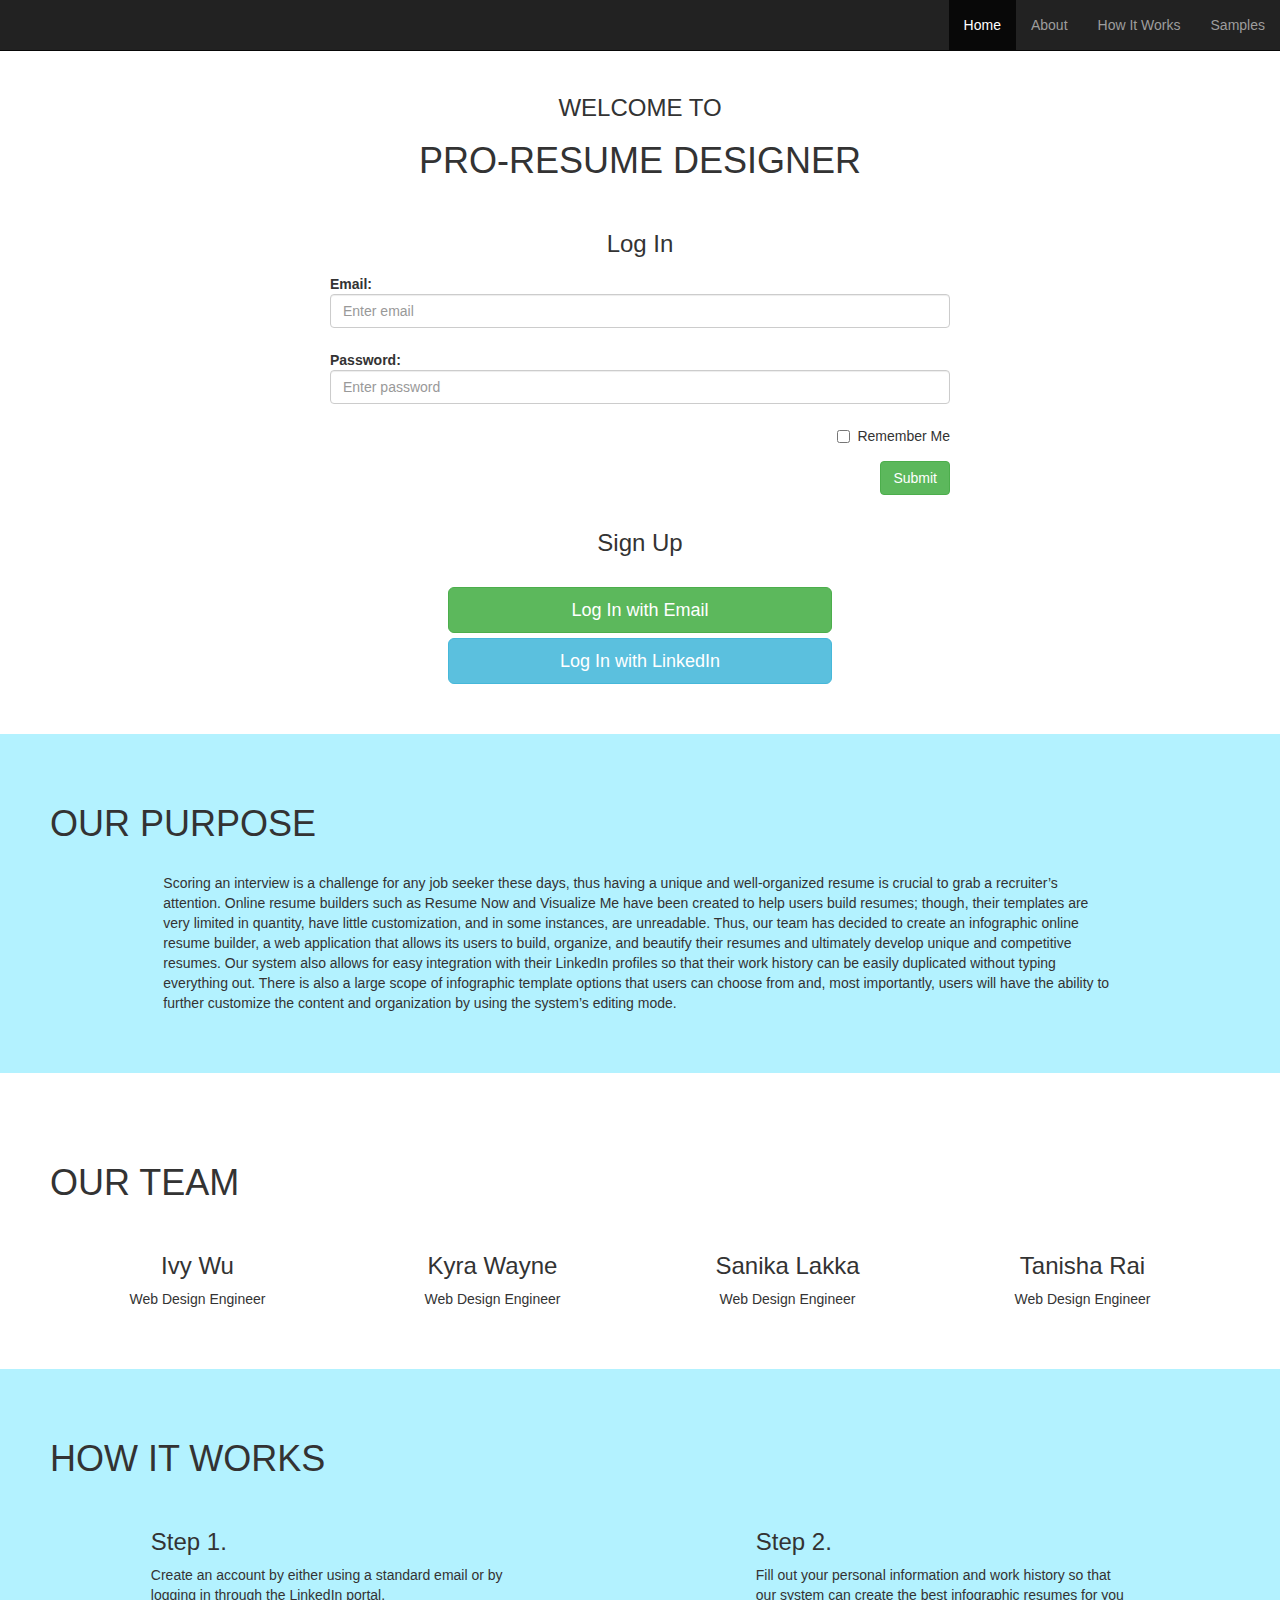
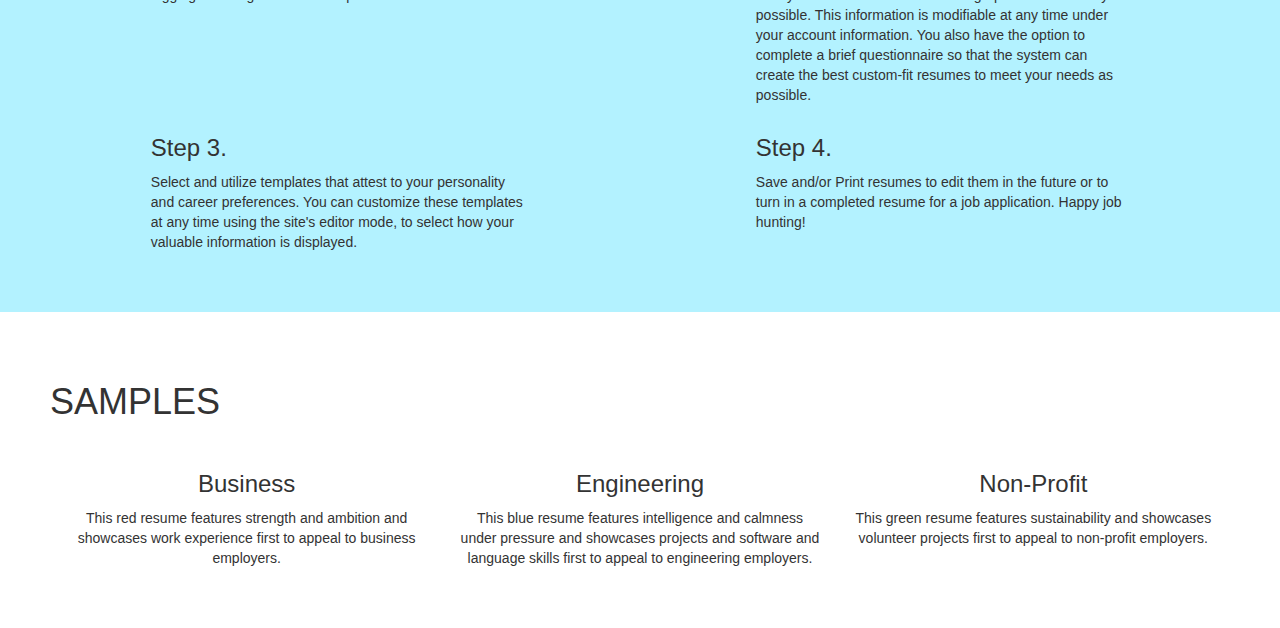
==== index.html @ 0c359d08 "foundation html and js" ====
<!DOCTYPE html>
<html lang="en">
    <head>
        <meta charset="utf-8">
        <title>Pro Resume</title>
        <link rel="stylesheet" href="https://maxcdn.bootstrapcdn.com/bootstrap/3.3.7/css/bootstrap.min.css">
        <script src="https://ajax.googleapis.com/ajax/libs/jquery/3.1.1/jquery.min.js"></script>
        <script src="https://maxcdn.bootstrapcdn.com/bootstrap/3.3.7/js/bootstrap.min.js"></script>
        <style>
            body {
                position: relative; 
                padding:75px 0 0 0;
                margin:0;
                overflow-x:hidden;
            }
            .container-fluid{
                padding:50px;
            }  
            #about,#howItWorks{
                background-color:#B3F2FF;
            } 
            #home{
                margin-top:-50px;
            }
        </style>
    </head>
    <body data-spy="scroll" data-target=".navbar" data-offset="50">
        <nav class="navbar navbar-inverse navbar-fixed-top navbar-index navbar-inline">
            <div class="navbar-header">
                <button type="button" class="navbar-toggle collapsed" data-toggle="collapse" data-target="#bs-example-navbar-collapse-1">
                    <span class="sr-only">Toggle navigation</span>
                    <span class="icon-bar"></span>
                    <span class="icon-bar"></span>
                    <span class="icon-bar"></span>
                </button>
            </div>
            
            <div class="collapse navbar-collapse">
                <ul class="nav navbar-nav pull-right">
                    <li class="active"><a href="#home">Home</a></li>
                    <li><a href="#about">About</a></li>
                    <li><a href="#howItWorks">How It Works</a></li>
                    <li><a href="#samples">Samples</a></li>
                </ul>
            </div>
        </nav>
        <div id="home" class="text-center row container-fluid">
            <h3>WELCOME TO</h3>
            <h1>PRO-RESUME DESIGNER</h1>
            <div class="text-center row">
                <br>
                <h3>Log In</h3>
                <form class="form-horizontal col-sm-6 col-sm-offset-3">
                    <div class="form-group">
                        <label class="control-label pull-left" for="email">Email:</label>
                        <input type="email" class="form-control" id="email" placeholder="Enter email">
                    </div>
                    <div class="form-group">
                        <label class="control-label pull-left" for="pwd">Password:</label>
                        <input type="password" class="form-control" id="pwd" placeholder="Enter password">
                    </div>
                    <div class="form-group">
                        <div class="pull-right">
                        <div class="checkbox">
                            <label><input type="checkbox"> Remember Me</label>
                        </div>
                        </div>
                    </div>
                    <div class="form-group">
                        <div class="pull-right">
                            <a href="account_details.html" class="btn btn-success btn-default">Submit</a>
                        </div>
                    </div>
                </form>
            </div>
            <div class="text-center row">
                <h3>Sign Up</h3>
                <br>
                <div class="col-sm-4 col-sm-offset-4">
                    <button type="submit" class="btn btn-lg btn-block btn-success">Log In with Email</button>
                    <button type="submit" class="btn btn-lg btn-block btn-info">Log In with LinkedIn</button>
                </div>
            </div>
        </div>

        <div id="about" class="container-fluid">
            <h1>OUR PURPOSE</h1>
            <br>
            <div class="col-sm-10 col-sm-offset-1">
                <p>Scoring an interview is a challenge for any job seeker these days, thus having a unique and well-organized resume is crucial to grab a recruiter’s attention. Online resume builders such as Resume Now and Visualize Me have been created to help users build resumes; though, their templates are very limited in quantity, have little customization, and in some instances, are unreadable. Thus, our team has decided to create an infographic online resume builder, a web application that allows its users to build, organize, and beautify their resumes and ultimately develop unique and competitive resumes. Our system also allows for easy integration with their LinkedIn profiles so that their work history can be easily duplicated without typing everything out. There is also a large scope of infographic template options that users can choose from and, most importantly, users will have the ability to further customize the content and organization by using the system’s editing mode.</p>
            </div>
        </div>
        <div class="container-fluid">
            <br>
            <h1>OUR TEAM</h1>
            <br>
            <div class="col-sm-3 text-center">
                <h3>Ivy Wu</h3>
                <p>Web Design Engineer</p>
            </div>
            <div class="col-sm-3 text-center">
                <h3>Kyra Wayne</h3>
                <p>Web Design Engineer</p>
            </div>
            <div class="col-sm-3 text-center">
                <h3>Sanika Lakka</h3>
                <p>Web Design Engineer</p>
            </div>
            <div class="col-sm-3 text-center">
                <h3>Tanisha Rai</h3>
                <p>Web Design Engineer</p>
            </div>
        </div>

        <div id="howItWorks" class="container-fluid">
            <h1>HOW IT WORKS</h1>
            <br>
            <div class="row">
                <div class="col-sm-4 col-sm-offset-1">
                    <h3>Step 1.</h3>
                    <p>Create an account by either using a standard email or by logging in through the LinkedIn portal.</p>
                </div>
                <div class="col-sm-2"></div>
                <div class="col-sm-4">
                    <h3>Step 2.</h3>
                    <p>Fill out your personal information and work history so that our system can create the best infographic resumes for you possible. This information is modifiable at any time under your account information. You also have the option to complete a brief questionnaire so that the system can create the best custom-fit resumes to meet your needs as possible.</p>
                </div>
            </div>
            <div class="row">
                <div class="col-sm-4 col-sm-offset-1">
                    <h3>Step 3.</h3>
                    <p>Select and utilize templates that attest to your personality and career preferences. You can customize these templates at any time using the site's editor mode, to select how your valuable information is displayed.</p>
                </div>
                <div class="col-sm-2"></div>
                <div class="col-sm-4">
                    <h3>Step 4.</h3>
                    <p>Save and/or Print resumes to edit them in the future or to turn in a completed resume for a job application. Happy job hunting!</p>
                </div>
            </div>
        </div>

        <div id="samples" class="container-fluid">
            <h1>SAMPLES</h1>
            <br>
            <div class="col-sm-4 text-center">
                <h3>Business</h3>
                <p>This red resume features strength and ambition and showcases work experience first to appeal to business employers.</p>
            </div>
            <div class="col-sm-4 text-center">
                <h3>Engineering</h3>
                <p>This blue resume features intelligence and calmness under pressure and showcases projects and software and language skills first to appeal to engineering employers.</p>
            </div>
            <div class="col-sm-4 text-center">
                <h3>Non-Profit</h3>
                <p>This green resume features sustainability and showcases volunteer projects first to appeal to non-profit employers.</p>
            </div>
        </div>
    </body>
</html>
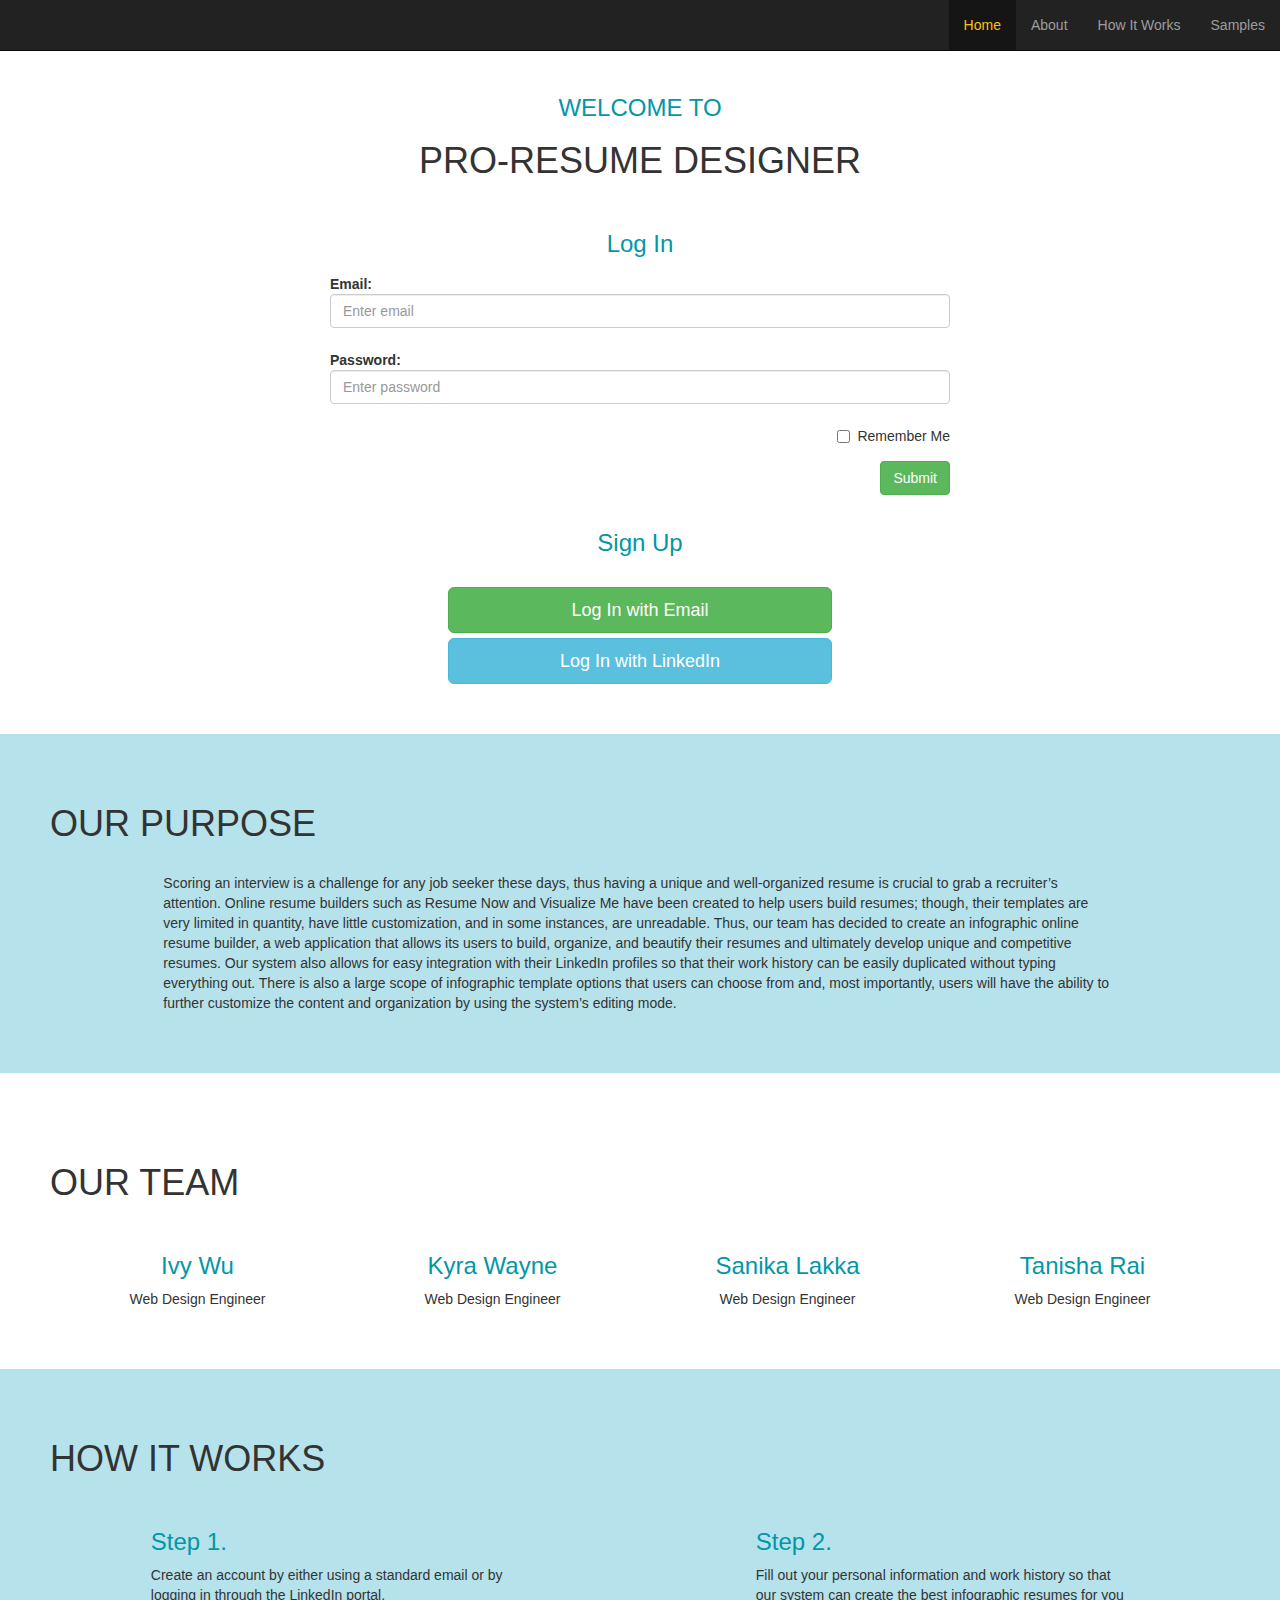
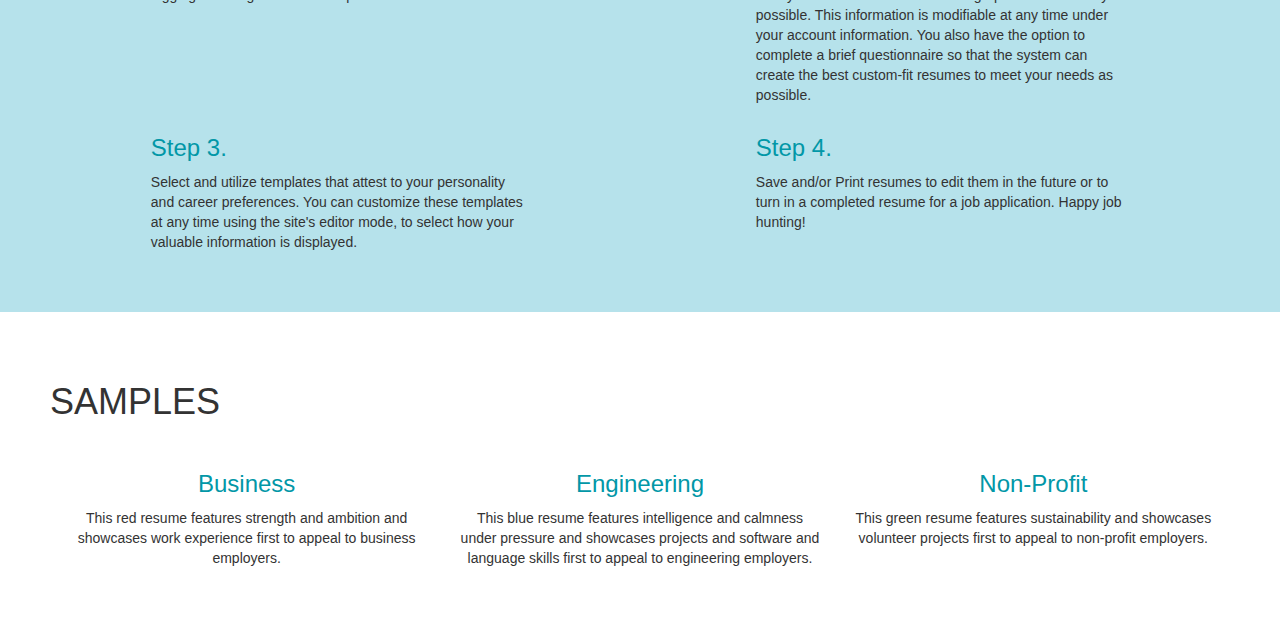
==== commit d0fed637: "moved css to folder" ====
--- a/index.html
+++ b/index.html
@@ -4,26 +4,12 @@
         <meta charset="utf-8">
         <title>Pro Resume</title>
         <link rel="stylesheet" href="https://maxcdn.bootstrapcdn.com/bootstrap/3.3.7/css/bootstrap.min.css">
+        <link rel="stylesheet" href="css/style.css">
+
         <script src="https://ajax.googleapis.com/ajax/libs/jquery/3.1.1/jquery.min.js"></script>
         <script src="https://maxcdn.bootstrapcdn.com/bootstrap/3.3.7/js/bootstrap.min.js"></script>
-        <style>
-            body {
-                position: relative; 
-                padding:75px 0 0 0;
-                margin:0;
-                overflow-x:hidden;
-            }
-            .container-fluid{
-                padding:50px;
-            }  
-            #about,#howItWorks{
-                background-color:#B3F2FF;
-            } 
-            #home{
-                margin-top:-50px;
-            }
-        </style>
     </head>
+    
     <body data-spy="scroll" data-target=".navbar" data-offset="50">
         <nav class="navbar navbar-inverse navbar-fixed-top navbar-index navbar-inline">
             <div class="navbar-header">
--- a/css/style.css
+++ b/css/style.css
@@ -0,0 +1,66 @@
+body {
+	position: relative; 
+	padding:75px 0 0 0;
+	margin:0;
+	overflow-x:hidden;
+}
+
+.container-fluid,.resumeForm{
+	padding:50px;
+}  
+
+#about,#howItWorks,.resumeForm{
+	background-color:#B6E2EB;
+} 
+
+#home{
+	margin-top:-50px;
+}
+
+ #about,#howItWorks{
+    background-color:#B6E2EB;
+}
+
+.navbar-inverse .navbar-nav > .active > a, .navbar-inverse .navbar-nav > .active > a:focus, .navbar-inverse .navbar-nav > .active > a:hover {
+    color: #FDC010;
+    background-color:#151515;
+}
+
+.resumeEntry th{
+	color:white;
+	background-color:#404040;
+}
+
+th,td{
+	padding:5px;
+}
+
+table{
+	width:100%;
+	border:1px solid white;
+	background-color:white;
+}
+
+h3{
+	cursor:pointer;
+	color:#0297A7;
+}
+
+.resumeForm{
+	display:none;
+}
+
+@media screen and (max-width:560px){
+    h1{
+        font-size:150%;
+    }
+    h3,label{
+        font-size:100%;
+    }
+    th,.glyphicon{
+        font-size:0.5em;
+    }
+    .resumeForm,.container-fluid{
+         padding:10px;
+    }
+}
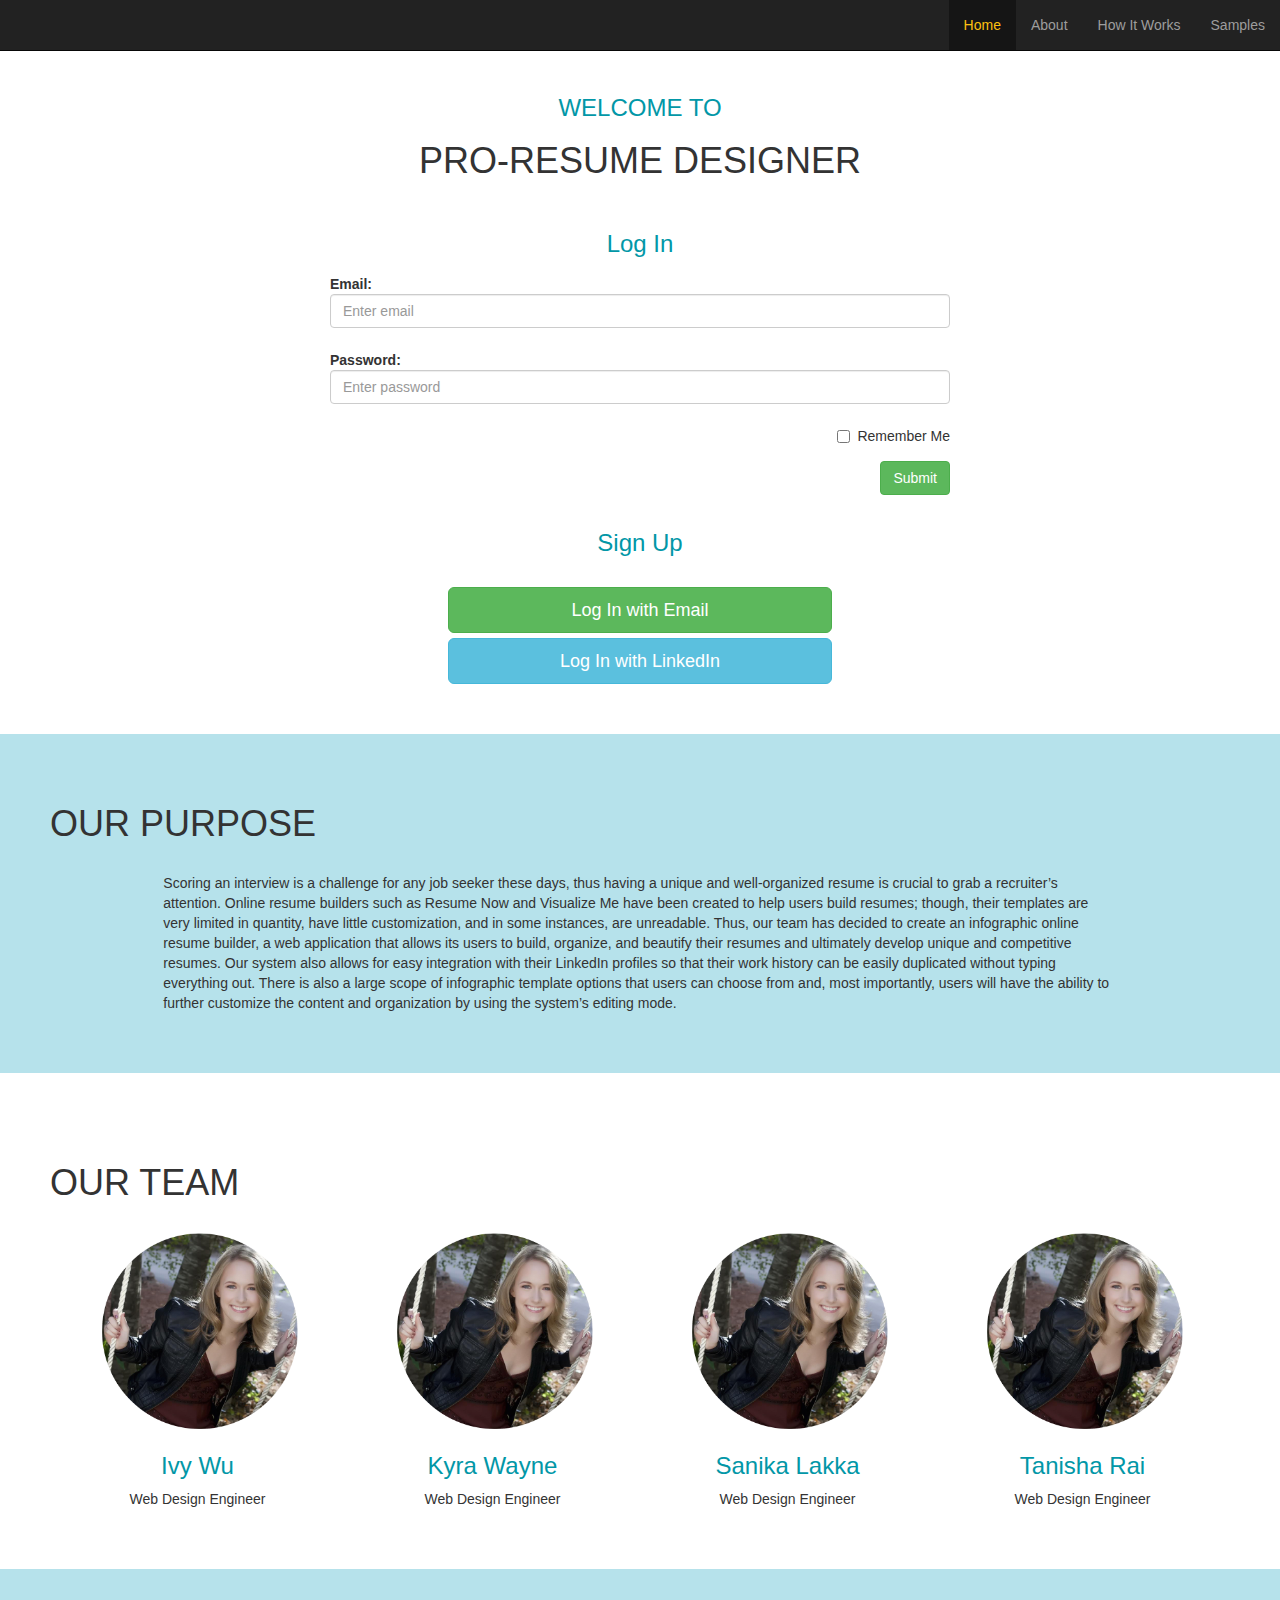
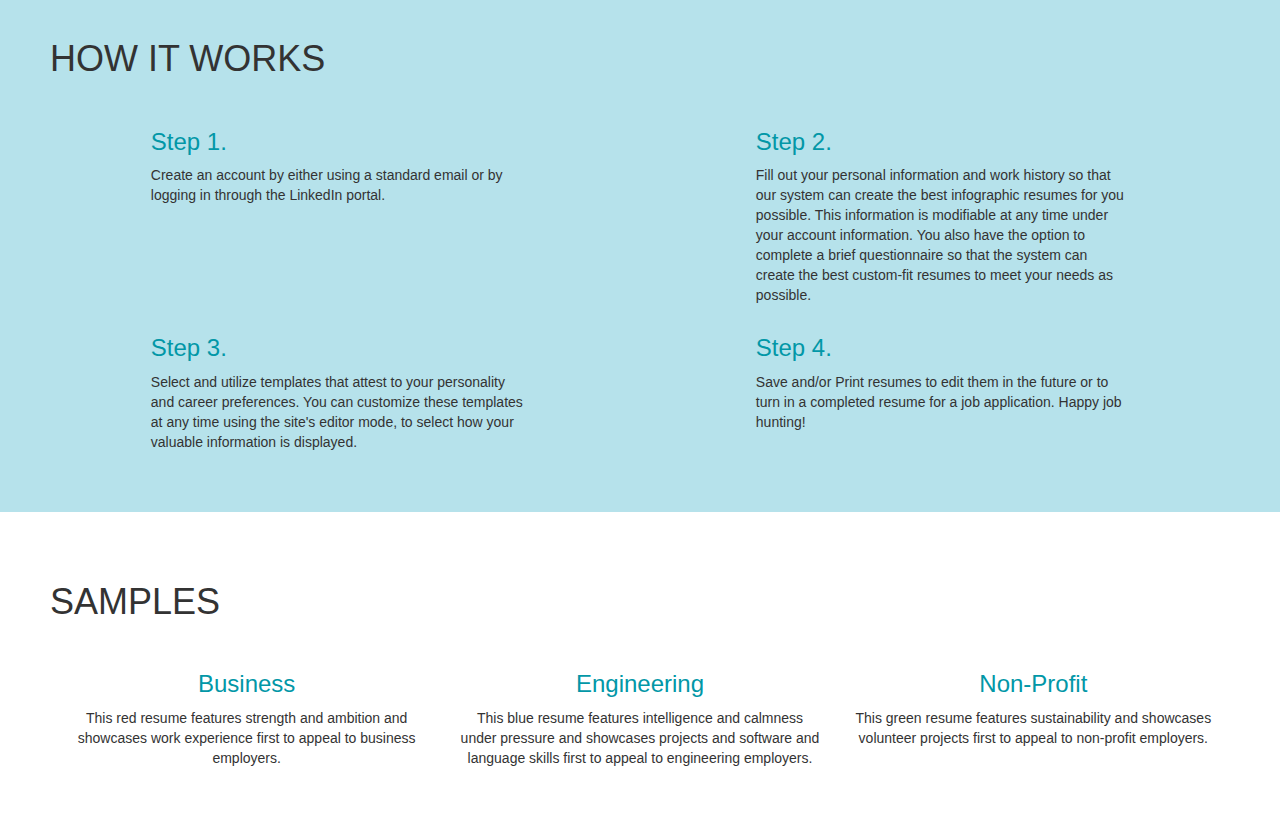
==== commit 7e482d06: "circlesWIP" ====
--- a/index.html
+++ b/index.html
@@ -5,7 +5,7 @@
         <title>Pro Resume</title>
         <link rel="stylesheet" href="https://maxcdn.bootstrapcdn.com/bootstrap/3.3.7/css/bootstrap.min.css">
         <link rel="stylesheet" href="css/style.css">
-
+        <script src="account_details.js"></script>
         <script src="https://ajax.googleapis.com/ajax/libs/jquery/3.1.1/jquery.min.js"></script>
         <script src="https://maxcdn.bootstrapcdn.com/bootstrap/3.3.7/js/bootstrap.min.js"></script>
     </head>
@@ -63,8 +63,8 @@
                 <h3>Sign Up</h3>
                 <br>
                 <div class="col-sm-4 col-sm-offset-4">
-                    <button type="submit" class="btn btn-lg btn-block btn-success">Log In with Email</button>
-                    <button type="submit" class="btn btn-lg btn-block btn-info">Log In with LinkedIn</button>
+                    <a class="btn btn-lg btn-block btn-success" href="colors.html">Log In with Email</a>
+                    <a class="btn btn-lg btn-block btn-info" href="colors.html">Log In with LinkedIn</a>
                 </div>
             </div>
         </div>
@@ -81,18 +81,22 @@
             <h1>OUR TEAM</h1>
             <br>
             <div class="col-sm-3 text-center">
+                <img src="assets/bio1.png" height="200px">
                 <h3>Ivy Wu</h3>
                 <p>Web Design Engineer</p>
             </div>
             <div class="col-sm-3 text-center">
+                <img src="assets/bio1.png" height="200px">
                 <h3>Kyra Wayne</h3>
                 <p>Web Design Engineer</p>
             </div>
             <div class="col-sm-3 text-center">
+                <img src="assets/bio1.png" height="200px">
                 <h3>Sanika Lakka</h3>
                 <p>Web Design Engineer</p>
             </div>
             <div class="col-sm-3 text-center">
+                <img src="assets/bio1.png" height="200px">
                 <h3>Tanisha Rai</h3>
                 <p>Web Design Engineer</p>
             </div>
--- a/css/style.css
+++ b/css/style.css
@@ -50,6 +50,10 @@
 	display:none;
 }
 
+#colorLabel{
+	transition: color 0.8s ease;
+}
+
 @media screen and (max-width:560px){
     h1{
         font-size:150%;
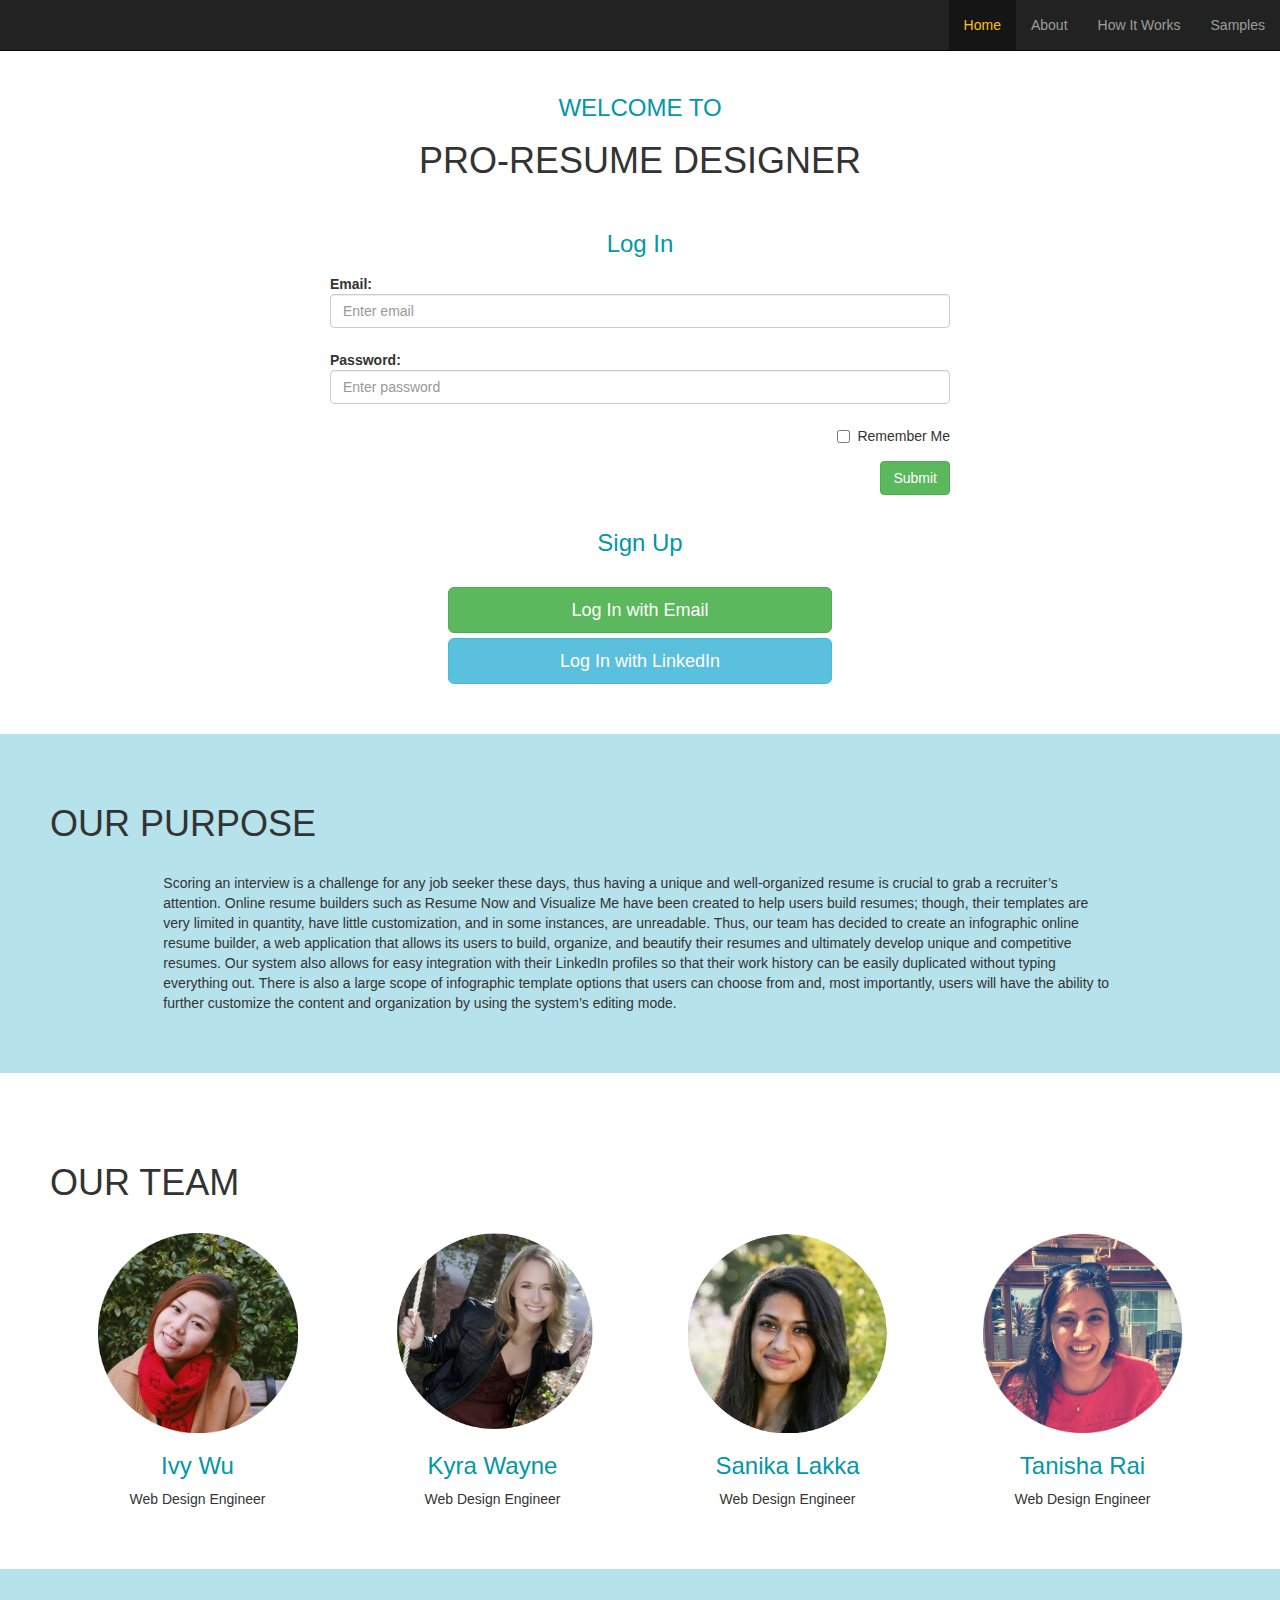
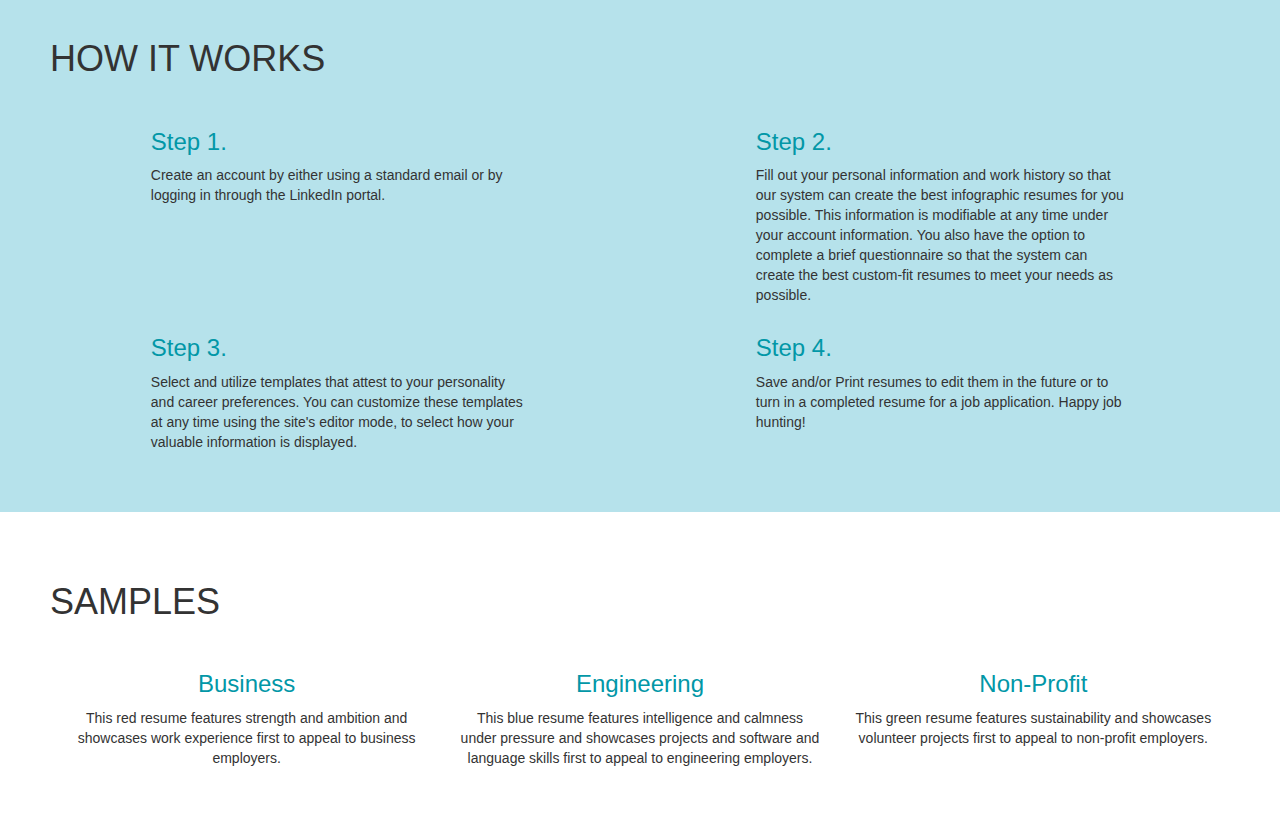
==== commit 063bf509: "bio pics" ====
--- a/index.html
+++ b/index.html
@@ -81,22 +81,22 @@
             <h1>OUR TEAM</h1>
             <br>
             <div class="col-sm-3 text-center">
-                <img src="assets/bio1.png" height="200px">
+                <img src="assets/ivyBio.png" height="200px">
                 <h3>Ivy Wu</h3>
                 <p>Web Design Engineer</p>
             </div>
             <div class="col-sm-3 text-center">
-                <img src="assets/bio1.png" height="200px">
+                <img src="assets/kyraBio.png" height="200px">
                 <h3>Kyra Wayne</h3>
                 <p>Web Design Engineer</p>
             </div>
             <div class="col-sm-3 text-center">
-                <img src="assets/bio1.png" height="200px">
+                <img src="assets/sanikaBio.png" height="200px">
                 <h3>Sanika Lakka</h3>
                 <p>Web Design Engineer</p>
             </div>
             <div class="col-sm-3 text-center">
-                <img src="assets/bio1.png" height="200px">
+                <img src="assets/tanishaBio.png" height="200px">
                 <h3>Tanisha Rai</h3>
                 <p>Web Design Engineer</p>
             </div>
